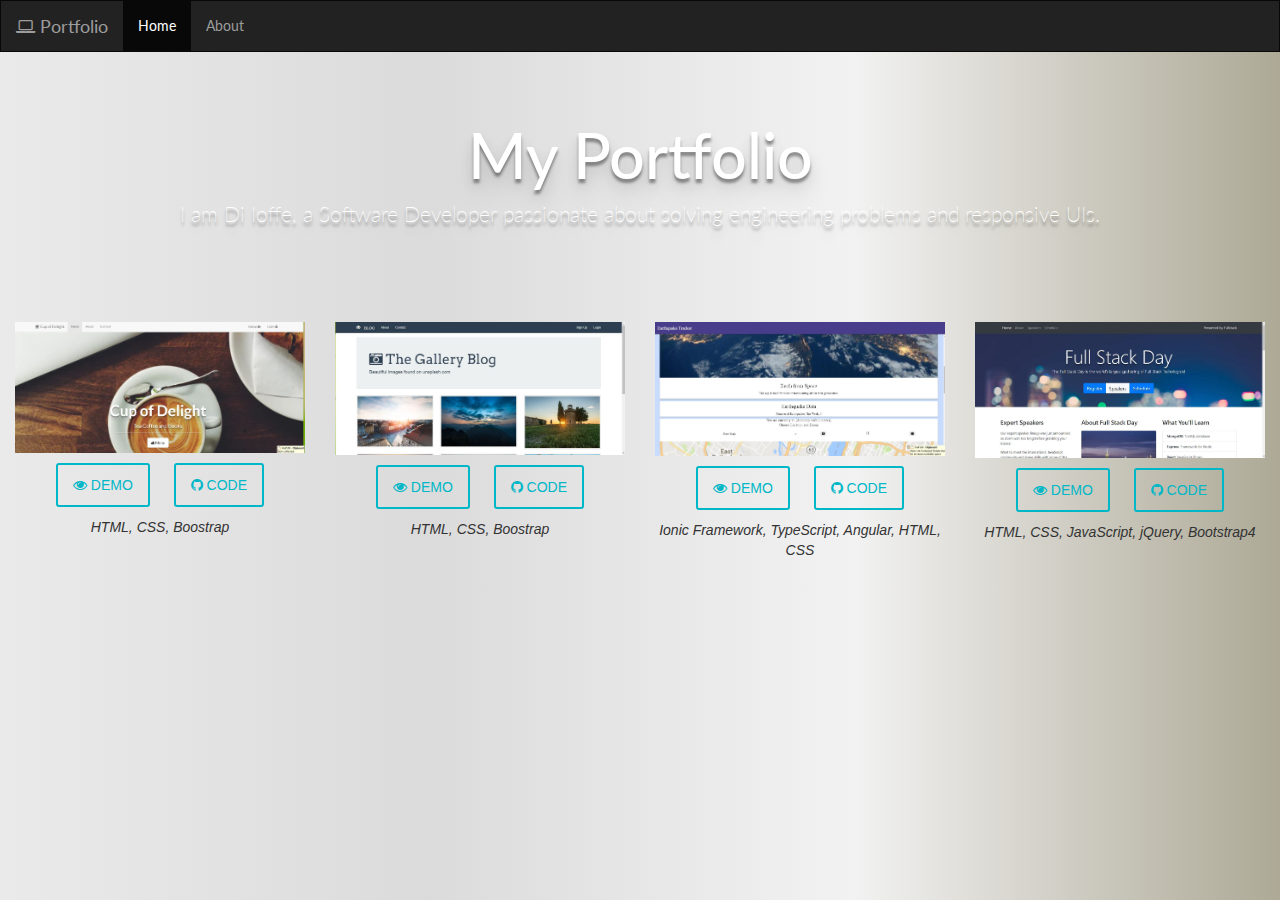
==== index.html @ 7d5ceac2 "updated demo and code layouts" ====
<!DOCTYPE html>
<html>
<head>
	<title>Di Ioffe Portfolio</title>
	<meta charset="utf-8">
	<meta name="viewport" content="width=device-width, initial-scale=1">
	<link rel="stylesheet" href="https://maxcdn.bootstrapcdn.com/bootstrap/3.3.7/css/bootstrap.min.css">
	<link rel="stylesheet" type="text/css" href="stylesheet.css">
  	<link href="https://fonts.googleapis.com/css?family=Lato:400,700,700i" rel="stylesheet">
  	<link rel="stylesheet" type="text/css" href="https://maxcdn.bootstrapcdn.com/font-awesome/4.7.0/css/font-awesome.min.css">


</head>
<body>
<nav class="navbar navbar-inverse">
  <div class="container-fluid">
    <div class="navbar-header">
      <button type="button" class="navbar-toggle" data-toggle="collapse" data-target="#myNavbar">
        <span class="icon-bar"></span>
        <span class="icon-bar"></span>
        <span class="icon-bar"></span>                        
      </button>
      <a class="navbar-brand" href="#" ><i class="fa fa-laptop" aria-hidden="true"></i> Portfolio</a>
    </div>
    <div class="collapse navbar-collapse" id="myNavbar">
      <ul class="nav navbar-nav">
        <li class="active"><a href="#">Home</a></li>
        <li><a href="about.html">About</a></li>
      </ul>
    </div>
  </div>
</nav>

<div class="jumbotron">
  <div class="container text-center">
    <h1>My Portfolio</h1>      
    <p>I am Di Ioffe, a Software Developer passionate about solving engineering problems and responsive UIs.</p>
  </div>
</div>
  
<div class="container-fluid bg-3 text-center">    
  <!-- <h3>Some of my Work</h3><br> -->
  <div class="row">
    <div class="col-sm-3">
      <img src="CupOfDelight.JPG" class="img-responsive" style="width:100%" alt="Image">
      <div class="description-button">
        <a href="http://webpage.pace.edu/dz46417n/cupofdelight/" target="_blank"><i class="fa fa-eye" aria-hidden="true"></i> Demo</a>
        <a href="https://github.com/zhangdi124/coffeeshop" target="_blank"><i class="fa fa-github" aria-hidden="true"></i> Code</a>
      </div>    
      <p class="note">HTML, CSS, Boostrap</p>
    </div>
    <div class="col-sm-3"> 
      <img src="Gallery.JPG" class="img-responsive" style="width:100%" alt="Image">
      <div class="description-button">
        <a href="http://webpage.pace.edu/dz46417n/galleryblog/grid.html" target="_blank"><i class="fa fa-eye" aria-hidden="true"></i> Demo</a>
        <a href="https://github.com/zhangdi124/GalleryBlog" target="_blank"><i class="fa fa-github" aria-hidden="true"></i> Code</a>
      </div>
      <p class="note">HTML, CSS, Boostrap</p>
    </div>
    <div class="col-sm-3">      
      <img src="Earth.JPG" class="img-responsive" style="width:100%" alt="Image">
     <div class="description-button">
      <a href="http://webpage.pace.edu/dz46417n/earth/www/" target="_blank"><i class="fa fa-eye" aria-hidden="true"></i> Demo</a>
      <a href="https://github.com/zhangdi124/ionicEarthquakeTracker" target="_blank"><i class="fa fa-github" aria-hidden="true"></i> Code</a>
     </div>    
      <p class="note">Ionic Framework, TypeScript, Angular, HTML, CSS</p>
    </div>
    <div class="col-sm-3">
      <img src="fullstack.JPG" class="img-responsive" style="width:100%" alt="Image">
      <div class="description-button">
        <a href="http://webpage.pace.edu/dz46417n/fullstack/" target="_blank"><i class="fa fa-eye" aria-hidden="true"></i> Demo</a>
        <a href="http://webpage.pace.edu/dz46417n/fullstack/" target="_blank"><i class="fa fa-github" aria-hidden="true"></i> Code</a>
      </div>
      <p class="note">HTML, CSS, JavaScript, jQuery, Bootstrap4</p>
    </div>
  </div>
</div><br>

<!-- <div class="container-fluid bg-3 text-center">    
  <div class="row">
    <div class="col-sm-3">
      <p>Some text..</p>
      <img src="https://placehold.it/150x80?text=IMAGE" class="img-responsive" style="width:100%" alt="Image">
    </div>
    <div class="col-sm-3"> 
      <p>Some text..</p>
      <img src="https://placehold.it/150x80?text=IMAGE" class="img-responsive" style="width:100%" alt="Image">
    </div>
    <div class="col-sm-3"> 
      <p>Some text..</p>
      <img src="https://placehold.it/150x80?text=IMAGE" class="img-responsive" style="width:100%" alt="Image">
    </div>
    <div class="col-sm-3">
      <p>Some text..</p>
      <img src="https://placehold.it/150x80?text=IMAGE" class="img-responsive" style="width:100%" alt="Image">
    </div>
  </div>
</div><br><br> -->

<!-- 
<footer class="container-fluid text-center">
  <p>Footer Text</p>
</footer> -->
<script src="https://ajax.googleapis.com/ajax/libs/jquery/3.2.1/jquery.min.js"></script>
<script src="https://maxcdn.bootstrapcdn.com/bootstrap/3.3.7/js/bootstrap.min.js"></script>
</body>
</html>
---- stylesheet.css ----
.navbar {
      margin-bottom: 0;
      border-radius: 0;
      font-family: lato;
    }

.jumbotron{
	background: url('https://images.unsplash.com/photo-1510511498717-4326639c999c?auto=format&fit=crop&w=750&q=80');
	background-size: cover;
	background-position:center;
	font-family: lato;
	color: white;
	text-shadow: 0px 4px 3px rgba(0,0,0,0.4),
				 0px 8px 13px rgba(0,0,0,0.1),
				 0px 18px 23px rgba(0,0,0,0.1);
}    

body{
	background: #D3CCE3;  /* fallback for old browsers */
background: #ADA996;  /* fallback for old browsers */
background: -webkit-linear-gradient(to right, #EAEAEA, #DBDBDB, #F2F2F2, #ADA996);  /* Chrome 10-25, Safari 5.1-6 */
background: linear-gradient(to right, #EAEAEA, #DBDBDB, #F2F2F2, #ADA996); /* W3C, IE 10+/ Edge, Firefox 16+, Chrome 26+, Opera 12+, Safari 7+ */

}

.note{
	font-style: italic;
}

    
footer {
      background-color: #f2f2f2;
      padding: 25px;
	}
	
.description-button a{
	text-decoration: none;
	display: inline-block;
	padding: 10px 15px;
    background: 0 0;
    border: 2px solid #00b7c7;
    border-radius: 3px;
    margin: 10px;
    color: #00b7c7;
    font-family: Gotham,Helvetica,Arial,sans-serif;
    font-weight: 500;
    text-transform: uppercase;
    transition: all .3s ease;
}
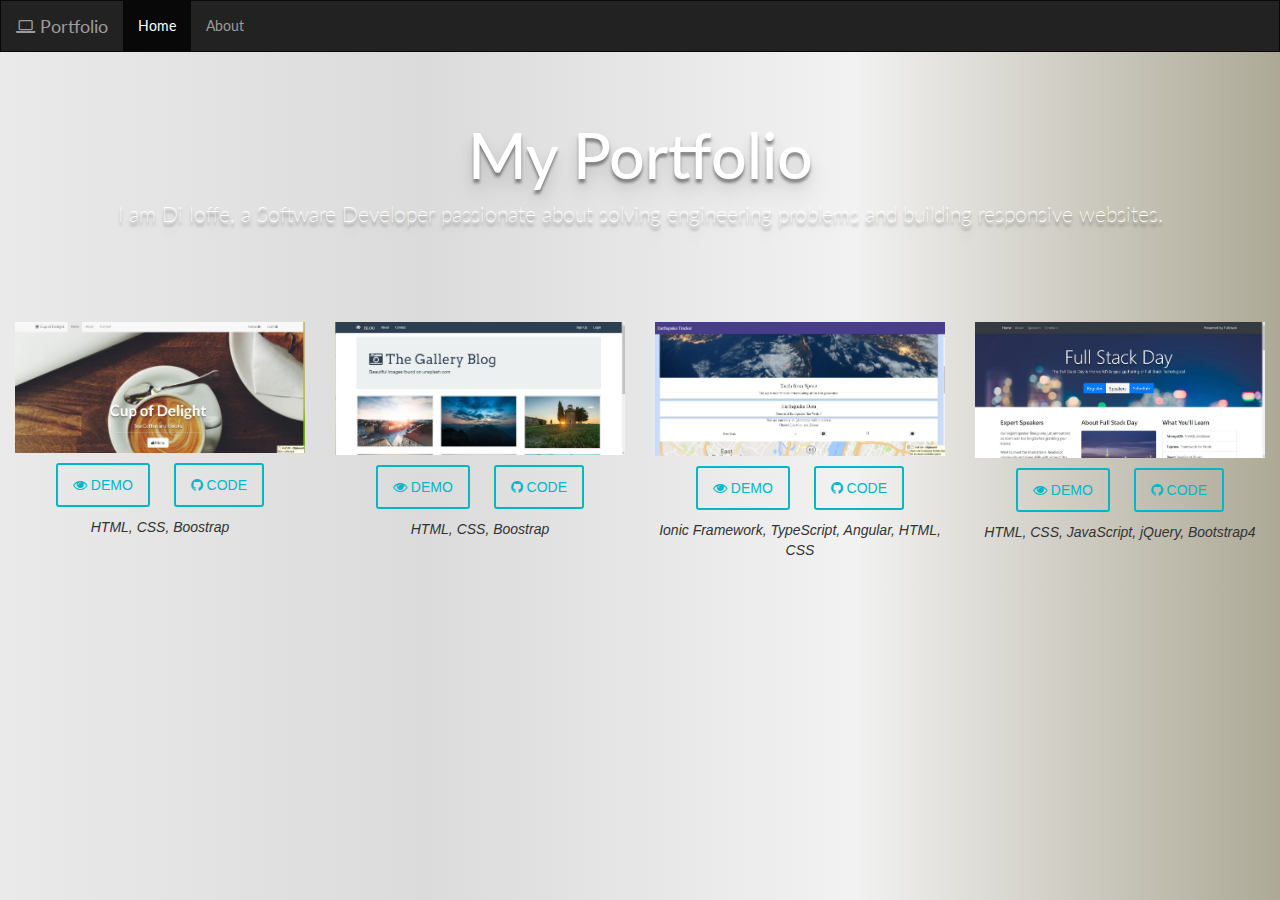
==== commit 4e2265e5: "first commit" ====
--- a/index.html
+++ b/index.html
@@ -34,7 +34,7 @@
 <div class="jumbotron">
   <div class="container text-center">
     <h1>My Portfolio</h1>      
-    <p>I am Di Ioffe, a Software Developer passionate about solving engineering problems and responsive UIs.</p>
+    <p>I am Di Ioffe, a Software Developer passionate about solving engineering problems and building responsive websites.</p>
   </div>
 </div>
   
